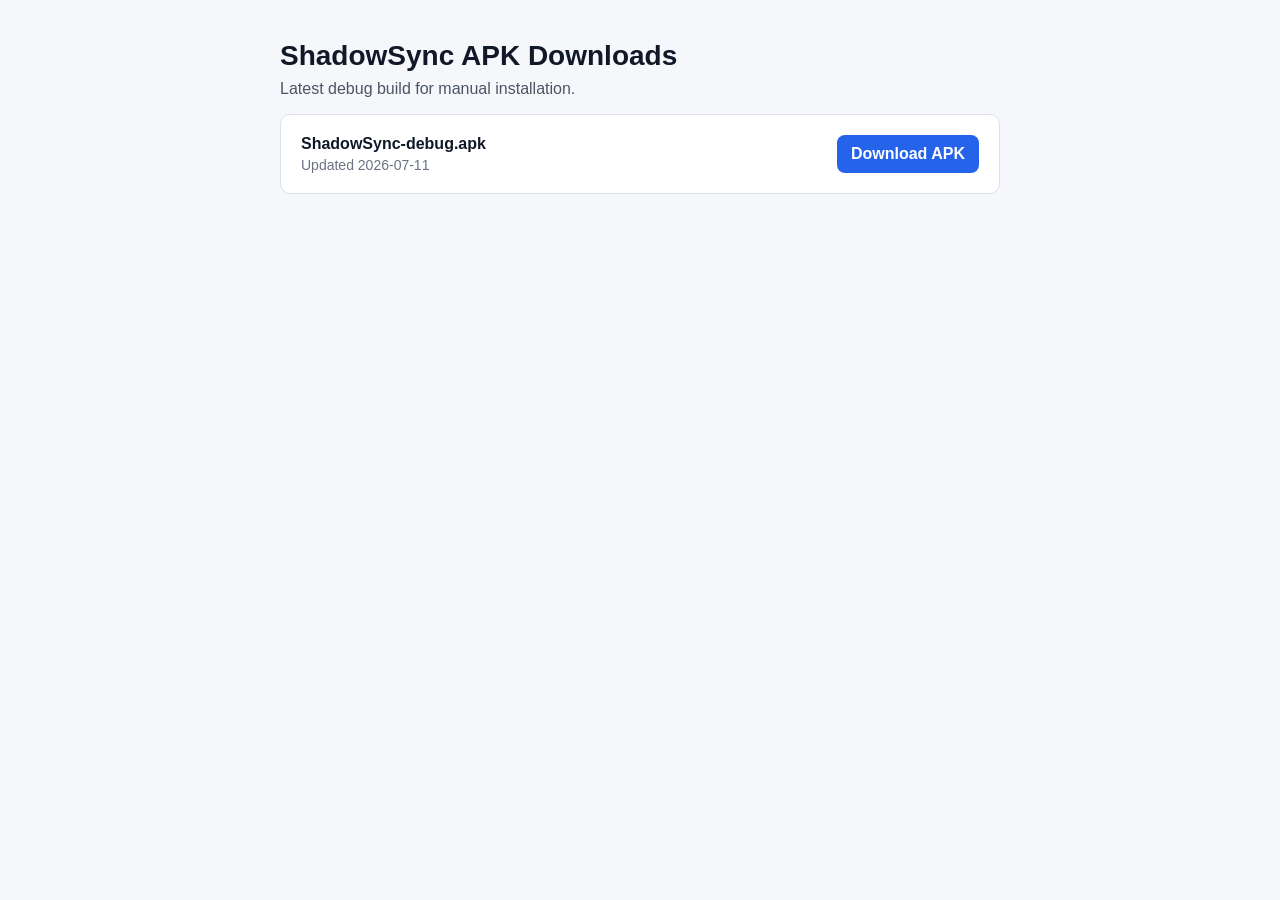
==== plan/downloads/index.html @ 025fb41d "Add ShadowSync APK download page" ====
﻿<!doctype html>
<html lang="en">
<head>
  <meta charset="utf-8">
  <meta name="viewport" content="width=device-width, initial-scale=1">
  <title>ShadowSync Downloads</title>
  <style>
    body { font-family: Arial, sans-serif; margin: 0; background: #f5f7fb; color: #111827; }
    main { max-width: 720px; margin: 0 auto; padding: 40px 20px; }
    h1 { margin: 0 0 8px; font-size: 28px; }
    p { margin: 0 0 16px; color: #4b5563; }
    .card { background: #ffffff; border: 1px solid #dbe1ea; border-radius: 10px; padding: 20px; }
    .row { display: flex; justify-content: space-between; gap: 16px; align-items: center; flex-wrap: wrap; }
    .name { font-weight: 600; }
    .meta { font-size: 14px; color: #6b7280; margin-top: 4px; }
    .button { display: inline-block; background: #2563eb; color: #ffffff; text-decoration: none; padding: 10px 14px; border-radius: 8px; font-weight: 600; }
  </style>
</head>
<body>
  <main>
    <h1>ShadowSync APK Downloads</h1>
    <p>Latest debug build for manual installation.</p>
    <section class="card">
      <div class="row">
        <div>
          <div class="name">ShadowSync-debug.apk</div>
          <div class="meta">Updated 2026-07-11</div>
        </div>
        <a class="button" href="./ShadowSync-debug.apk">Download APK</a>
      </div>
    </section>
  </main>
</body>
</html>
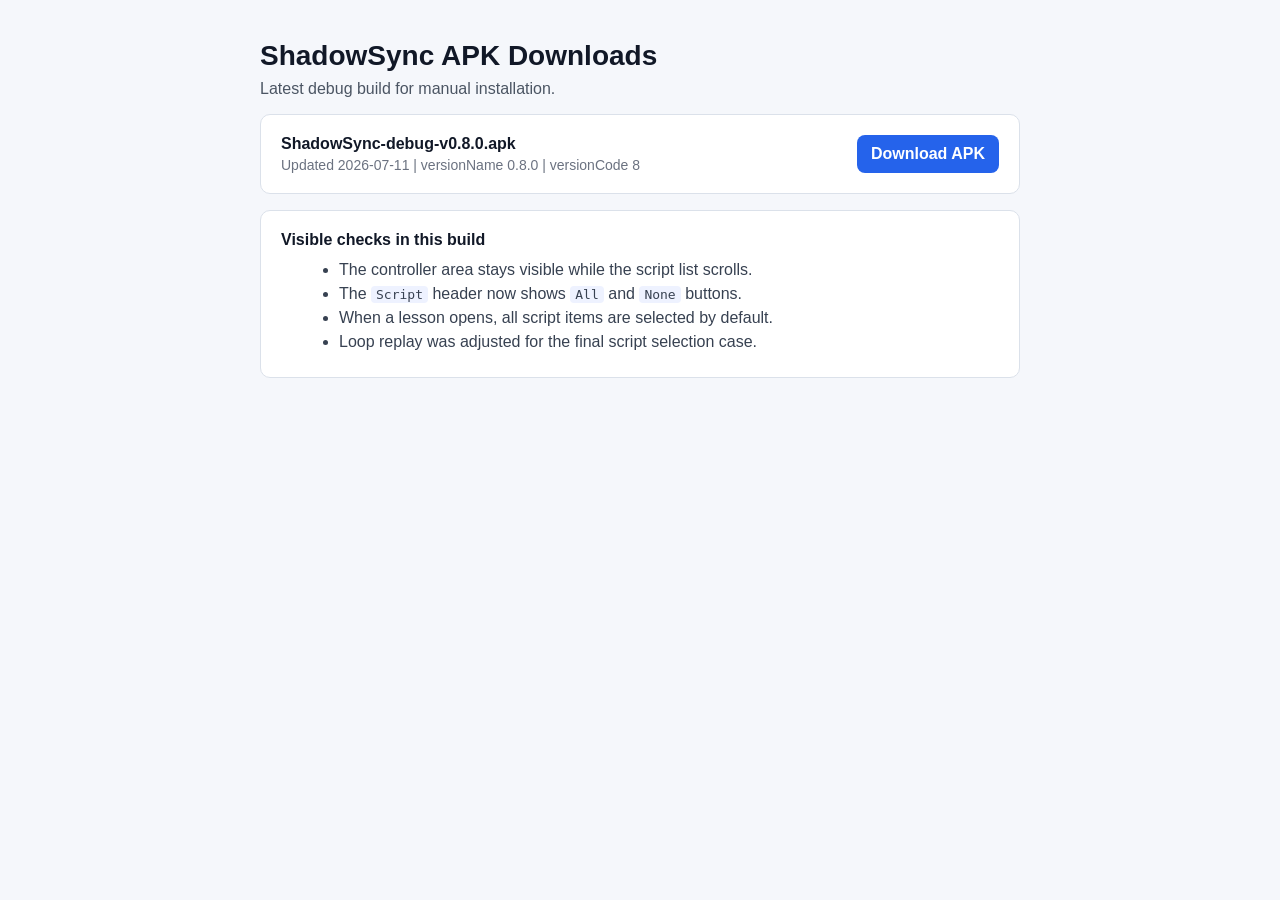
==== commit 2bbe8905: "Publish ShadowSync v0.8.0 debug APK" ====
--- a/plan/downloads/index.html
+++ b/plan/downloads/index.html
@@ -6,14 +6,17 @@
   <title>ShadowSync Downloads</title>
   <style>
     body { font-family: Arial, sans-serif; margin: 0; background: #f5f7fb; color: #111827; }
-    main { max-width: 720px; margin: 0 auto; padding: 40px 20px; }
+    main { max-width: 760px; margin: 0 auto; padding: 40px 20px; }
     h1 { margin: 0 0 8px; font-size: 28px; }
     p { margin: 0 0 16px; color: #4b5563; }
-    .card { background: #ffffff; border: 1px solid #dbe1ea; border-radius: 10px; padding: 20px; }
+    .card { background: #ffffff; border: 1px solid #dbe1ea; border-radius: 10px; padding: 20px; margin-bottom: 16px; }
     .row { display: flex; justify-content: space-between; gap: 16px; align-items: center; flex-wrap: wrap; }
     .name { font-weight: 600; }
     .meta { font-size: 14px; color: #6b7280; margin-top: 4px; }
     .button { display: inline-block; background: #2563eb; color: #ffffff; text-decoration: none; padding: 10px 14px; border-radius: 8px; font-weight: 600; }
+    ul { margin: 12px 0 0 18px; color: #374151; }
+    li { margin: 6px 0; }
+    code { background: #eef2ff; padding: 1px 5px; border-radius: 4px; }
   </style>
 </head>
 <body>
@@ -23,11 +26,20 @@
     <section class="card">
       <div class="row">
         <div>
-          <div class="name">ShadowSync-debug.apk</div>
-          <div class="meta">Updated 2026-07-11</div>
+          <div class="name">ShadowSync-debug-v0.8.0.apk</div>
+          <div class="meta">Updated 2026-07-11 | versionName 0.8.0 | versionCode 8</div>
         </div>
-        <a class="button" href="./ShadowSync-debug.apk">Download APK</a>
+        <a class="button" href="https://raw.githubusercontent.com/jepo5558/jepo5558.github.io/main/plan/downloads/ShadowSync-debug-v0.8.0.apk">Download APK</a>
       </div>
+    </section>
+    <section class="card">
+      <div class="name">Visible checks in this build</div>
+      <ul>
+        <li>The controller area stays visible while the script list scrolls.</li>
+        <li>The <code>Script</code> header now shows <code>All</code> and <code>None</code> buttons.</li>
+        <li>When a lesson opens, all script items are selected by default.</li>
+        <li>Loop replay was adjusted for the final script selection case.</li>
+      </ul>
     </section>
   </main>
 </body>
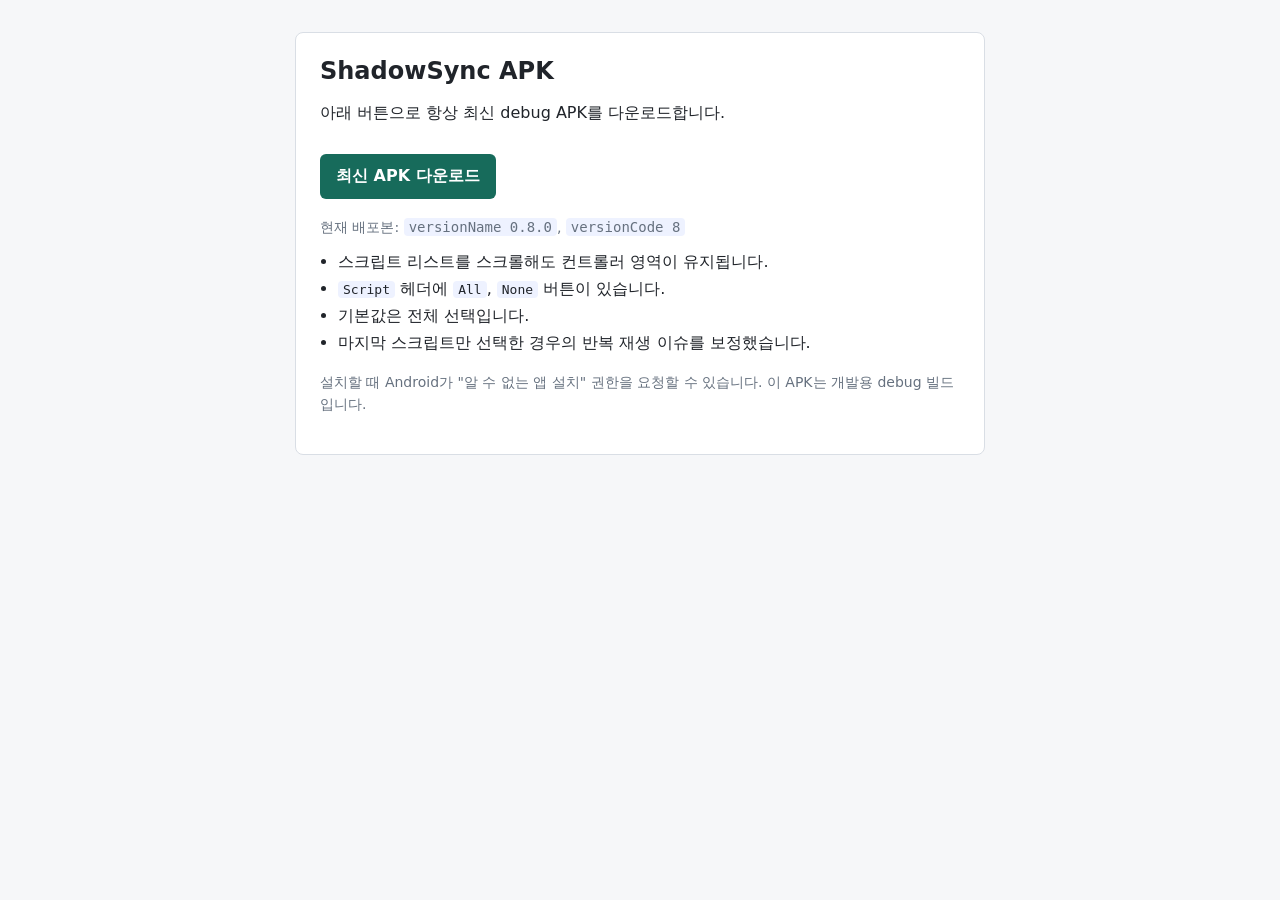
==== commit bed06c0e: "Update latest ShadowSync debug APK" ====
--- a/plan/downloads/index.html
+++ b/plan/downloads/index.html
@@ -1,46 +1,88 @@
 ﻿<!doctype html>
-<html lang="en">
-<head>
-  <meta charset="utf-8">
-  <meta name="viewport" content="width=device-width, initial-scale=1">
-  <title>ShadowSync Downloads</title>
-  <style>
-    body { font-family: Arial, sans-serif; margin: 0; background: #f5f7fb; color: #111827; }
-    main { max-width: 760px; margin: 0 auto; padding: 40px 20px; }
-    h1 { margin: 0 0 8px; font-size: 28px; }
-    p { margin: 0 0 16px; color: #4b5563; }
-    .card { background: #ffffff; border: 1px solid #dbe1ea; border-radius: 10px; padding: 20px; margin-bottom: 16px; }
-    .row { display: flex; justify-content: space-between; gap: 16px; align-items: center; flex-wrap: wrap; }
-    .name { font-weight: 600; }
-    .meta { font-size: 14px; color: #6b7280; margin-top: 4px; }
-    .button { display: inline-block; background: #2563eb; color: #ffffff; text-decoration: none; padding: 10px 14px; border-radius: 8px; font-weight: 600; }
-    ul { margin: 12px 0 0 18px; color: #374151; }
-    li { margin: 6px 0; }
-    code { background: #eef2ff; padding: 1px 5px; border-radius: 4px; }
-  </style>
-</head>
-<body>
-  <main>
-    <h1>ShadowSync APK Downloads</h1>
-    <p>Latest debug build for manual installation.</p>
-    <section class="card">
-      <div class="row">
-        <div>
-          <div class="name">ShadowSync-debug-v0.8.0.apk</div>
-          <div class="meta">Updated 2026-07-11 | versionName 0.8.0 | versionCode 8</div>
-        </div>
-        <a class="button" href="https://raw.githubusercontent.com/jepo5558/jepo5558.github.io/main/plan/downloads/ShadowSync-debug-v0.8.0.apk">Download APK</a>
-      </div>
-    </section>
-    <section class="card">
-      <div class="name">Visible checks in this build</div>
+<html lang="ko">
+  <head>
+    <meta charset="UTF-8" />
+    <meta name="viewport" content="width=device-width, initial-scale=1.0" />
+    <title>ShadowSync APK Download</title>
+    <style>
+      body {
+        background: #f6f7f9;
+        color: #20242a;
+        font-family:
+          Inter, ui-sans-serif, system-ui, -apple-system, BlinkMacSystemFont, "Segoe UI",
+          sans-serif;
+        margin: 0;
+        padding: 32px 18px;
+      }
+
+      main {
+        background: #fff;
+        border: 1px solid #d9dee5;
+        border-radius: 8px;
+        margin: 0 auto;
+        max-width: 640px;
+        padding: 24px;
+      }
+
+      h1 {
+        font-size: 24px;
+        margin: 0 0 12px;
+      }
+
+      p {
+        line-height: 1.55;
+      }
+
+      a.button {
+        background: #176b5b;
+        border-radius: 6px;
+        color: #fff;
+        display: inline-block;
+        font-weight: 700;
+        margin-top: 12px;
+        padding: 12px 16px;
+        text-decoration: none;
+      }
+
+      .note {
+        color: #66717f;
+        font-size: 14px;
+        margin-top: 18px;
+      }
+
+      ul {
+        margin: 12px 0 0 18px;
+        padding: 0;
+      }
+
+      li {
+        margin: 6px 0;
+      }
+
+      code {
+        background: #eef2ff;
+        border-radius: 4px;
+        padding: 1px 5px;
+      }
+    </style>
+  </head>
+  <body>
+    <main>
+      <h1>ShadowSync APK</h1>
+      <p>아래 버튼으로 항상 최신 debug APK를 다운로드합니다.</p>
+      <a class="button" href="./shadowsync-debug.apk" download>최신 APK 다운로드</a>
+      <p class="note">
+        현재 배포본: <code>versionName 0.8.0</code>, <code>versionCode 8</code>
+      </p>
       <ul>
-        <li>The controller area stays visible while the script list scrolls.</li>
-        <li>The <code>Script</code> header now shows <code>All</code> and <code>None</code> buttons.</li>
-        <li>When a lesson opens, all script items are selected by default.</li>
-        <li>Loop replay was adjusted for the final script selection case.</li>
+        <li>스크립트 리스트를 스크롤해도 컨트롤러 영역이 유지됩니다.</li>
+        <li><code>Script</code> 헤더에 <code>All</code>, <code>None</code> 버튼이 있습니다.</li>
+        <li>기본값은 전체 선택입니다.</li>
+        <li>마지막 스크립트만 선택한 경우의 반복 재생 이슈를 보정했습니다.</li>
       </ul>
-    </section>
-  </main>
-</body>
+      <p class="note">
+        설치할 때 Android가 "알 수 없는 앱 설치" 권한을 요청할 수 있습니다. 이 APK는 개발용 debug 빌드입니다.
+      </p>
+    </main>
+  </body>
 </html>
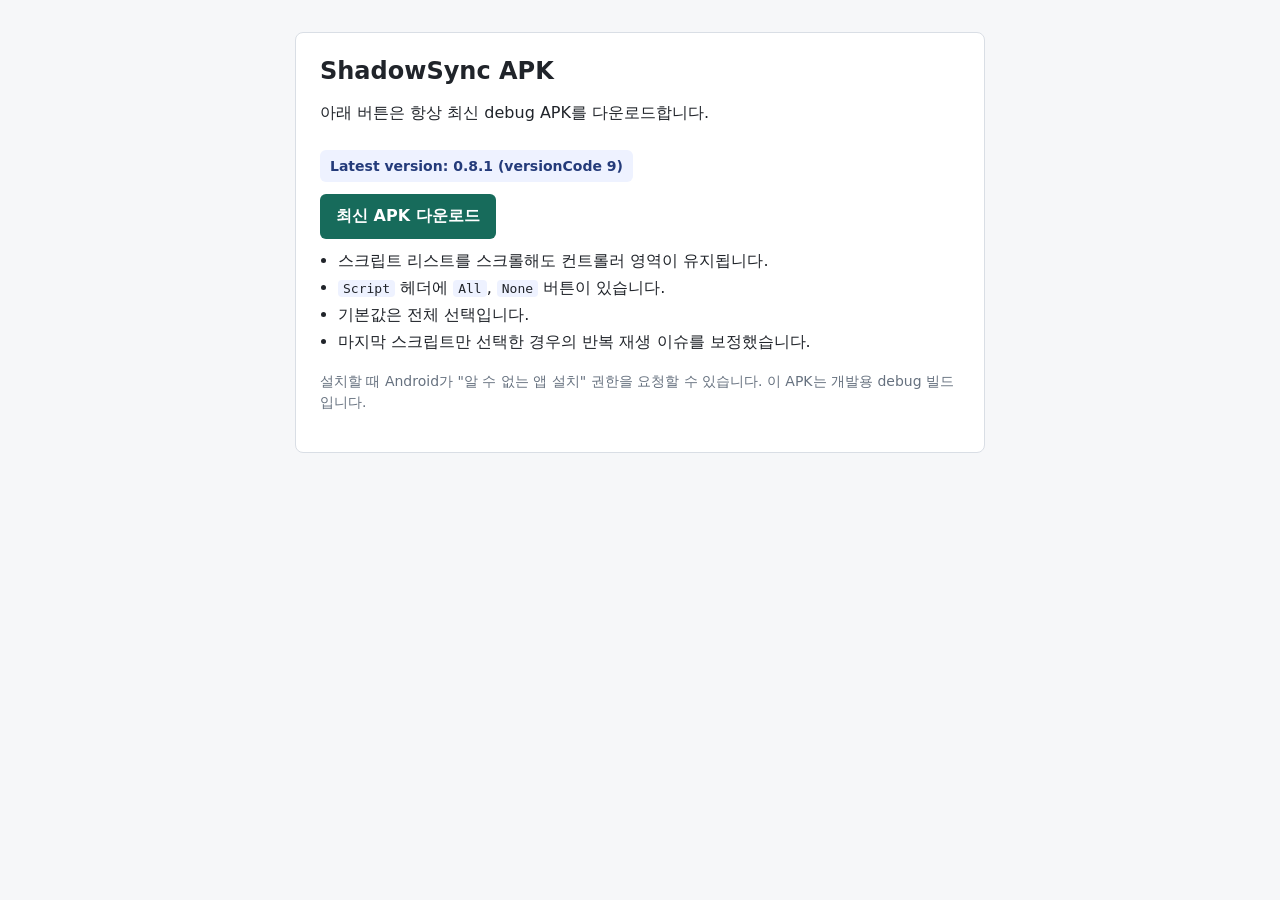
==== commit 71afd25a: "Publish ShadowSync 0.8.1 debug APK" ====
--- a/plan/downloads/index.html
+++ b/plan/downloads/index.html
@@ -8,13 +8,10 @@
       body {
         background: #f6f7f9;
         color: #20242a;
-        font-family:
-          Inter, ui-sans-serif, system-ui, -apple-system, BlinkMacSystemFont, "Segoe UI",
-          sans-serif;
+        font-family: Inter, ui-sans-serif, system-ui, -apple-system, BlinkMacSystemFont, "Segoe UI", sans-serif;
         margin: 0;
         padding: 32px 18px;
       }
-
       main {
         background: #fff;
         border: 1px solid #d9dee5;
@@ -23,17 +20,9 @@
         max-width: 640px;
         padding: 24px;
       }
-
-      h1 {
-        font-size: 24px;
-        margin: 0 0 12px;
-      }
-
-      p {
-        line-height: 1.55;
-      }
-
-      a.button {
+      h1 { font-size: 24px; margin: 0 0 12px; }
+      p { line-height: 1.55; }
+      .button {
         background: #176b5b;
         border-radius: 6px;
         color: #fff;
@@ -43,46 +32,40 @@
         padding: 12px 16px;
         text-decoration: none;
       }
-
       .note {
         color: #66717f;
         font-size: 14px;
         margin-top: 18px;
       }
-
-      ul {
-        margin: 12px 0 0 18px;
-        padding: 0;
+      .version {
+        background: #eef2ff;
+        border-radius: 6px;
+        color: #243b7a;
+        display: inline-block;
+        font-size: 14px;
+        font-weight: 700;
+        margin-top: 8px;
+        padding: 8px 10px;
       }
-
-      li {
-        margin: 6px 0;
-      }
-
-      code {
-        background: #eef2ff;
-        border-radius: 4px;
-        padding: 1px 5px;
-      }
+      ul { margin: 12px 0 0 18px; padding: 0; }
+      li { margin: 6px 0; }
+      code { background: #eef2ff; border-radius: 4px; padding: 1px 5px; }
     </style>
   </head>
   <body>
     <main>
       <h1>ShadowSync APK</h1>
-      <p>아래 버튼으로 항상 최신 debug APK를 다운로드합니다.</p>
-      <a class="button" href="./shadowsync-debug.apk" download>최신 APK 다운로드</a>
-      <p class="note">
-        현재 배포본: <code>versionName 0.8.0</code>, <code>versionCode 8</code>
-      </p>
+      <p>아래 버튼은 항상 최신 debug APK를 다운로드합니다.</p>
+      <div class="version">Latest version: 0.8.1 (versionCode 9)</div>
+      <br />
+      <a class="button" href="https://raw.githubusercontent.com/jepo5558/jepo5558.github.io/main/plan/downloads/shadowsync-debug.apk?v=0.8.1" download>최신 APK 다운로드</a>
       <ul>
         <li>스크립트 리스트를 스크롤해도 컨트롤러 영역이 유지됩니다.</li>
         <li><code>Script</code> 헤더에 <code>All</code>, <code>None</code> 버튼이 있습니다.</li>
         <li>기본값은 전체 선택입니다.</li>
         <li>마지막 스크립트만 선택한 경우의 반복 재생 이슈를 보정했습니다.</li>
       </ul>
-      <p class="note">
-        설치할 때 Android가 "알 수 없는 앱 설치" 권한을 요청할 수 있습니다. 이 APK는 개발용 debug 빌드입니다.
-      </p>
+      <p class="note">설치할 때 Android가 "알 수 없는 앱 설치" 권한을 요청할 수 있습니다. 이 APK는 개발용 debug 빌드입니다.</p>
     </main>
   </body>
 </html>
